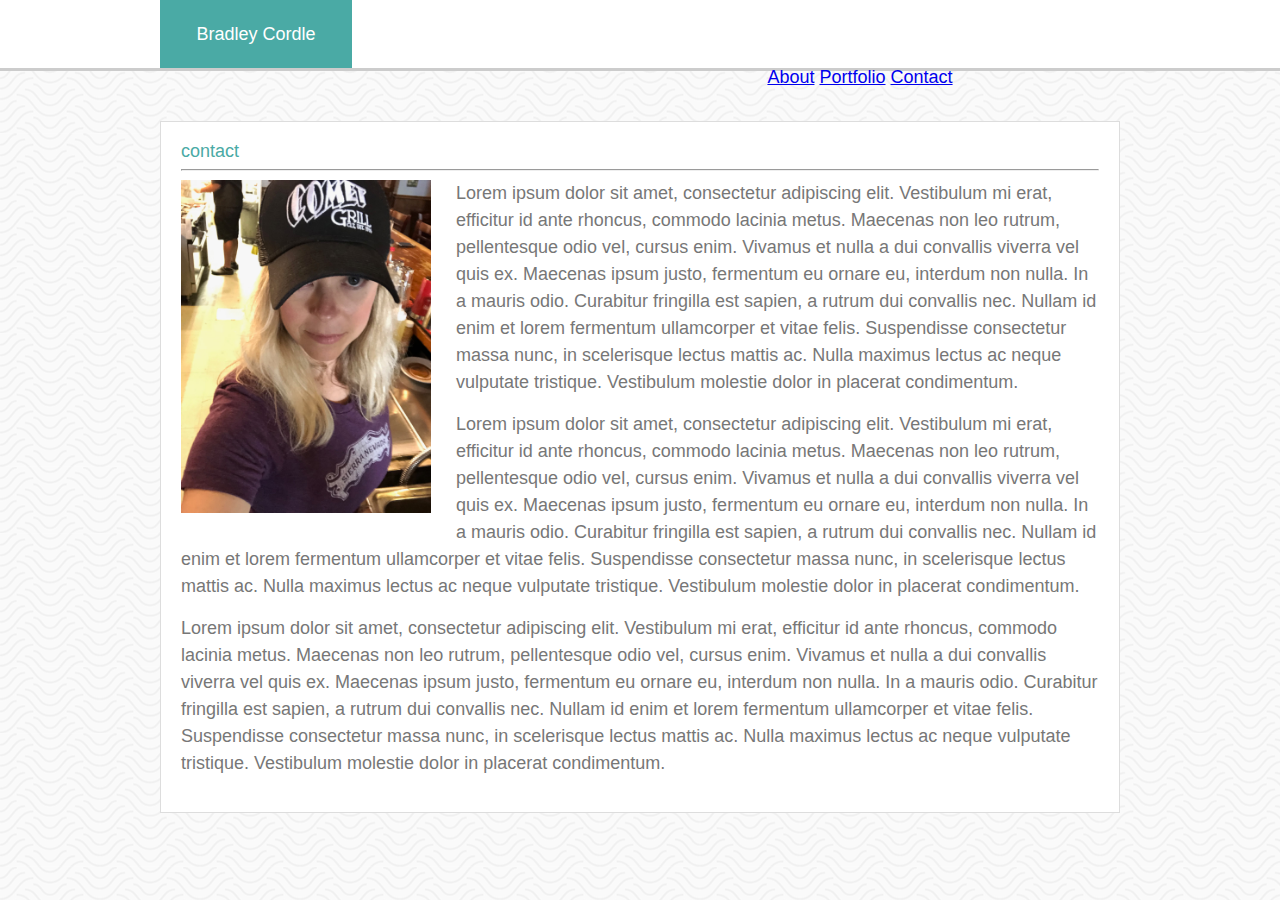
==== contact.html @ 293a4148 "added image and border. Still fighting floats but googling solutions/inspecting" ====
<!DOCTYPE html>

<html lang="en">

<head>

    <meta charset="UTF-8">
    <meta name="viewport" content="width=device-width, initial-scale=1.0">
    <meta http-equiv="X-UA-Compatible" content="ie=edge">
    <!-- <link rel="cssreset" type="text/css" href="/assets/css/css.reset"/>
    <link rel=“stylesheet” type=“text/css” href=“assets/css/style.css/"/>  -->
    <link rel="stylesheet" href="assets/css/reset.css">
    <link rel="stylesheet" href="assets/css/style.css ">


    <title>My Portfolio</title>

</head>

<body>

    <div class="header">

        <div class="container">
            <h1>Bradley Cordle</h1>

            <div id="nav">
                <a href="index.html">About</a>
                <a href="portfolio.html">Portfolio</a>
                <a href="contact.html">Contact</a>
            </div>
        </div>
    </div>

    <div class="section">


        <h2>contact</h2>

        <hr>

        <div class="image-comtainer">
            <img src="assets/images/IMG_1683.jpeg" class="image"/>
        </div>
        
        <p>
            Lorem ipsum dolor sit amet, consectetur adipiscing elit. Vestibulum mi erat, efficitur id ante rhoncus,
            commodo lacinia metus. Maecenas non leo rutrum, pellentesque odio vel, cursus enim. Vivamus et nulla a dui
            convallis viverra vel quis ex. Maecenas ipsum justo, fermentum eu ornare eu, interdum non nulla. In a mauris
            odio. Curabitur fringilla est sapien, a rutrum dui convallis nec. Nullam id enim et lorem fermentum
            ullamcorper et vitae felis. Suspendisse consectetur massa nunc, in scelerisque lectus mattis ac. Nulla
            maximus lectus ac neque vulputate tristique. Vestibulum molestie dolor in placerat condimentum.
        </p>
        <p>
            Lorem ipsum dolor sit amet, consectetur adipiscing elit. Vestibulum mi erat, efficitur id ante rhoncus,
            commodo lacinia metus. Maecenas non leo rutrum, pellentesque odio vel, cursus enim. Vivamus et nulla a dui
            convallis viverra vel quis ex. Maecenas ipsum justo, fermentum eu ornare eu, interdum non nulla. In a mauris
            odio. Curabitur fringilla est sapien, a rutrum dui convallis nec. Nullam id enim et lorem fermentum
            ullamcorper et vitae felis. Suspendisse consectetur massa nunc, in scelerisque lectus mattis ac. Nulla
            maximus lectus ac neque vulputate tristique. Vestibulum molestie dolor in placerat condimentum.
        </p>
        <p>
            Lorem ipsum dolor sit amet, consectetur adipiscing elit. Vestibulum mi erat, efficitur id ante rhoncus,
            commodo lacinia metus. Maecenas non leo rutrum, pellentesque odio vel, cursus enim. Vivamus et nulla a dui
            convallis viverra vel quis ex. Maecenas ipsum justo, fermentum eu ornare eu, interdum non nulla. In a mauris
            odio. Curabitur fringilla est sapien, a rutrum dui convallis nec. Nullam id enim et lorem fermentum
            ullamcorper et vitae felis. Suspendisse consectetur massa nunc, in scelerisque lectus mattis ac. Nulla
            maximus lectus ac neque vulputate tristique. Vestibulum molestie dolor in placerat condimentum.
        </p>
    </div>

</body>

</html>
---- assets/css/style.css ----
* {
    box-sizing: border-box;
}

body {
    margin: 50px;
    color: #777777;
    font-family: Arial, Helvetica, sans-serif;
    /* width: 960px; */
    margin: 0 auto;
    font-size: 18px;
    background-image: url("/assets/images/papyrus.png");
  }

  .header {
    position: relative;
    width: 100%;
    background-color: #ffffff;
    border-bottom: #cccccc solid;
    margin-bottom: 50px;
    
  }

  .container {
    width: 960px;
    margin: auto;
  }

  h1 {
    background-color: #4aaaa5;
    color: white;
    /* position: static; */
    padding: 25px;
    width: 20%;
    text-align: center;
  }

  #nav {
    width: 270px;
    float: right;
    text-align: center;
    margin-right: 125px;
    text-decoration: none;
    color: #777777;
  }  
    /* float: right; */
      /* display: inline-block; */
      /* padding: 25px; */
      /* position: relative; */
  }

a {
    text-decoration: none;
    color: #777777;
  }


.section {
    background-color: #ffffff;
    padding: 20px;
    width: 960px;
    margin: auto;
    border: 1px solid #dddddd;
   
    

}

h2 {
    color: #4aaaa5;
}

p {
   line-height: 150%;
   padding-bottom: 15px; 
}

.image {
  width: 250px;
  float: left;
  margin: 0 25px 25px 0;
}
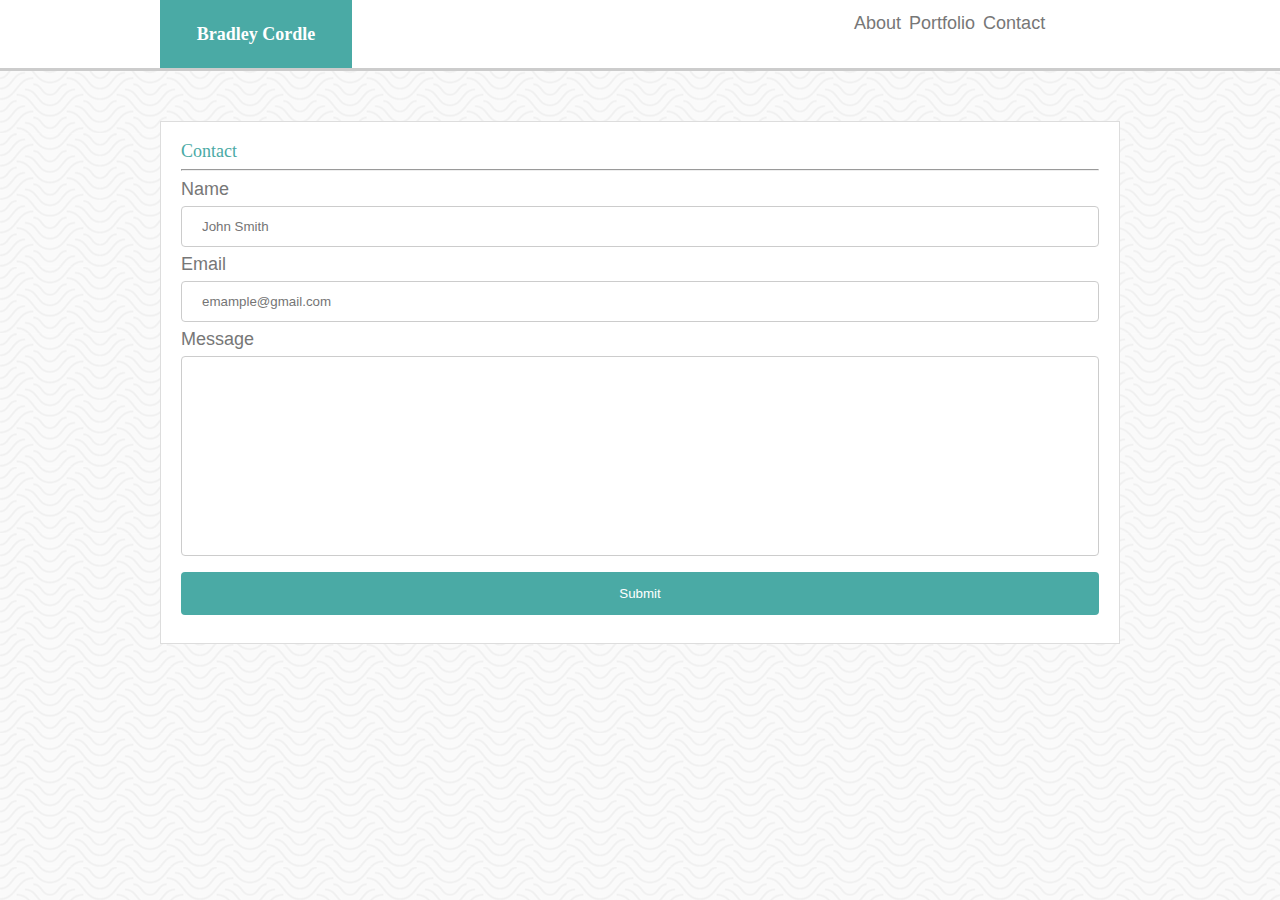
==== commit 91a943db: "added Contact page and finished form (from w3schools paste & modify). Still need to add footer? and " ====
--- a/contact.html
+++ b/contact.html
@@ -11,63 +11,60 @@
     <link rel=“stylesheet” type=“text/css” href=“assets/css/style.css/"/>  -->
     <link rel="stylesheet" href="assets/css/reset.css">
     <link rel="stylesheet" href="assets/css/style.css ">
+    <link rel="stylesheet" href="assets/css/style2.css">
 
 
-    <title>My Portfolio</title>
+    <title>Contact Page</title>
 
 </head>
 
 <body>
 
-    <div class="header">
+    <div class="wrapper">
 
-        <div class="container">
-            <h1>Bradley Cordle</h1>
+        <div class="header">
 
-            <div id="nav">
-                <a href="index.html">About</a>
-                <a href="portfolio.html">Portfolio</a>
-                <a href="contact.html">Contact</a>
+            <div class="container">
+
+                <div class="nav">
+                    <a href="index.html">About</a>
+                    <a href="portfolio.html">Portfolio</a>
+                    <a href="contact.html">Contact</a>
+                </div>
+
+                <div class="aqua-box">
+                    <h1>Bradley Cordle</h1>
+                </div>
+
+
+
             </div>
+
         </div>
+
+        <div class="form-content">
+
+            <h2>Contact</h2>
+
+            <hr>
+
+            <form action="/action_page.php">
+                <label for="name">Name</label>
+                <input type="text" id="name" name="name" placeholder="John Smith">
+
+                <label for="email">Email</label>
+                <input type="text" id="email" name="email" placeholder="emample@gmail.com">
+
+                <label for="message">Message</label>
+                <input type="text" id="message" name="message">
+                <!-- <textarea id="message" name="message" style="height:200px"></textarea> -->
+
+                <input type="submit" value="Submit">
+            </form>
+        </div>
+
     </div>
 
-    <div class="section">
-
-
-        <h2>contact</h2>
-
-        <hr>
-
-        <div class="image-comtainer">
-            <img src="assets/images/IMG_1683.jpeg" class="image"/>
-        </div>
-        
-        <p>
-            Lorem ipsum dolor sit amet, consectetur adipiscing elit. Vestibulum mi erat, efficitur id ante rhoncus,
-            commodo lacinia metus. Maecenas non leo rutrum, pellentesque odio vel, cursus enim. Vivamus et nulla a dui
-            convallis viverra vel quis ex. Maecenas ipsum justo, fermentum eu ornare eu, interdum non nulla. In a mauris
-            odio. Curabitur fringilla est sapien, a rutrum dui convallis nec. Nullam id enim et lorem fermentum
-            ullamcorper et vitae felis. Suspendisse consectetur massa nunc, in scelerisque lectus mattis ac. Nulla
-            maximus lectus ac neque vulputate tristique. Vestibulum molestie dolor in placerat condimentum.
-        </p>
-        <p>
-            Lorem ipsum dolor sit amet, consectetur adipiscing elit. Vestibulum mi erat, efficitur id ante rhoncus,
-            commodo lacinia metus. Maecenas non leo rutrum, pellentesque odio vel, cursus enim. Vivamus et nulla a dui
-            convallis viverra vel quis ex. Maecenas ipsum justo, fermentum eu ornare eu, interdum non nulla. In a mauris
-            odio. Curabitur fringilla est sapien, a rutrum dui convallis nec. Nullam id enim et lorem fermentum
-            ullamcorper et vitae felis. Suspendisse consectetur massa nunc, in scelerisque lectus mattis ac. Nulla
-            maximus lectus ac neque vulputate tristique. Vestibulum molestie dolor in placerat condimentum.
-        </p>
-        <p>
-            Lorem ipsum dolor sit amet, consectetur adipiscing elit. Vestibulum mi erat, efficitur id ante rhoncus,
-            commodo lacinia metus. Maecenas non leo rutrum, pellentesque odio vel, cursus enim. Vivamus et nulla a dui
-            convallis viverra vel quis ex. Maecenas ipsum justo, fermentum eu ornare eu, interdum non nulla. In a mauris
-            odio. Curabitur fringilla est sapien, a rutrum dui convallis nec. Nullam id enim et lorem fermentum
-            ullamcorper et vitae felis. Suspendisse consectetur massa nunc, in scelerisque lectus mattis ac. Nulla
-            maximus lectus ac neque vulputate tristique. Vestibulum molestie dolor in placerat condimentum.
-        </p>
-    </div>
 
 </body>
 
--- a/assets/css/style.css
+++ b/assets/css/style.css
@@ -1,15 +1,17 @@
+/* I don't know what this means, but it was in some of the examples & seems to make eveything work better? */
 * {
     box-sizing: border-box;
 }
 
 body {
-    margin: 50px;
-    color: #777777;
-    font-family: Arial, Helvetica, sans-serif;
+  background-image: url('../images/papyrus.png');  
+  /* margin: 50px; */
+  color: #777777;
+  font-family: Arial, Helvetica, sans-serif;
     /* width: 960px; */
-    margin: 0 auto;
-    font-size: 18px;
-    background-image: url("/assets/images/papyrus.png");
+  margin: 0 auto; /*---saw this in positioning video---*/
+  font-size: 18px;
+    
   }
 
   .header {
@@ -17,51 +19,67 @@
     width: 100%;
     background-color: #ffffff;
     border-bottom: #cccccc solid;
-    margin-bottom: 50px;
-    
+    margin-bottom: 50px;  
+    /*--- margin-bottom bumped container div down ---*/
   }
 
   .container {
     width: 960px;
+    /* height: 60px; */
     margin: auto;
   }
 
-  h1 {
+  h1, h2 {
+
+    font-family: Georgia, 'Times New Roman', Times, serif;
+
+  }
+  
+  .aqua-box {
     background-color: #4aaaa5;
     color: white;
     /* position: static; */
     padding: 25px;
     width: 20%;
     text-align: center;
+    font-weight: bold;
+    vertical-align: middle; /*---not sure why?---*/
   }
 
-  #nav {
+  .nav {
+    color: #777777;
+    text-decoration: none;
     width: 270px;
     float: right;
     text-align: center;
-    margin-right: 125px;
-    text-decoration: none;
-    color: #777777;
+    /* margin-right: 125px; */
+    padding-top: 10px;
+    
   }  
     /* float: right; */
       /* display: inline-block; */
       /* padding: 25px; */
       /* position: relative; */
-  }
+  
 
 a {
+    color: #777777;  
     text-decoration: none;
-    color: #777777;
+    float: left;
+    margin: 0;
+    padding: 4px;
+    
   }
 
 
 .section {
+    clear: both;
     background-color: #ffffff;
     padding: 20px;
     width: 960px;
     margin: auto;
     border: 1px solid #dddddd;
-   
+   position: relative;
     
 
 }
@@ -81,3 +99,16 @@
   margin: 0 25px 25px 0;
 }
 
+.footer {
+  /* position: fixed; */
+  width: 100%;
+  height: 30px;
+  background-color: #666666;
+  border-top-color: #4aaaa5 solid 6px;
+  color: white;
+  padding-top: 25px;
+  text-align: center;
+  /* bottom: 0; */
+  /* left: 0; */
+}
+
--- a/assets/css/style2.css
+++ b/assets/css/style2.css
@@ -0,0 +1,50 @@
+.form-content {
+    clear: both;
+    background-color: #ffffff;
+    padding: 20px;
+    width: 960px;
+    margin: auto;
+    border: 1px solid #dddddd;
+   position: relative;
+    
+}
+
+#message {
+
+    height: 200px;
+
+}
+
+
+
+
+
+
+
+/* Style inputs */
+input[type=text], select {
+    width: 100%;
+    padding: 12px 20px;
+    margin: 8px 0;
+    display: inline-block;
+    border: 1px solid #ccc;
+    border-radius: 4px;
+    box-sizing: border-box;
+  }
+  
+  /* Style the submit button */
+  input[type=submit] {
+    width: 100%;
+    background-color: #4aaaa5;
+    color: white;
+    padding: 14px 20px;
+    margin: 8px 0;
+    border: none;
+    border-radius: 4px;
+    cursor: pointer;
+  }
+  
+  /* Add a background color to the submit button on mouse-over */
+  input[type=submit]:hover {
+    background-color: pink;
+  }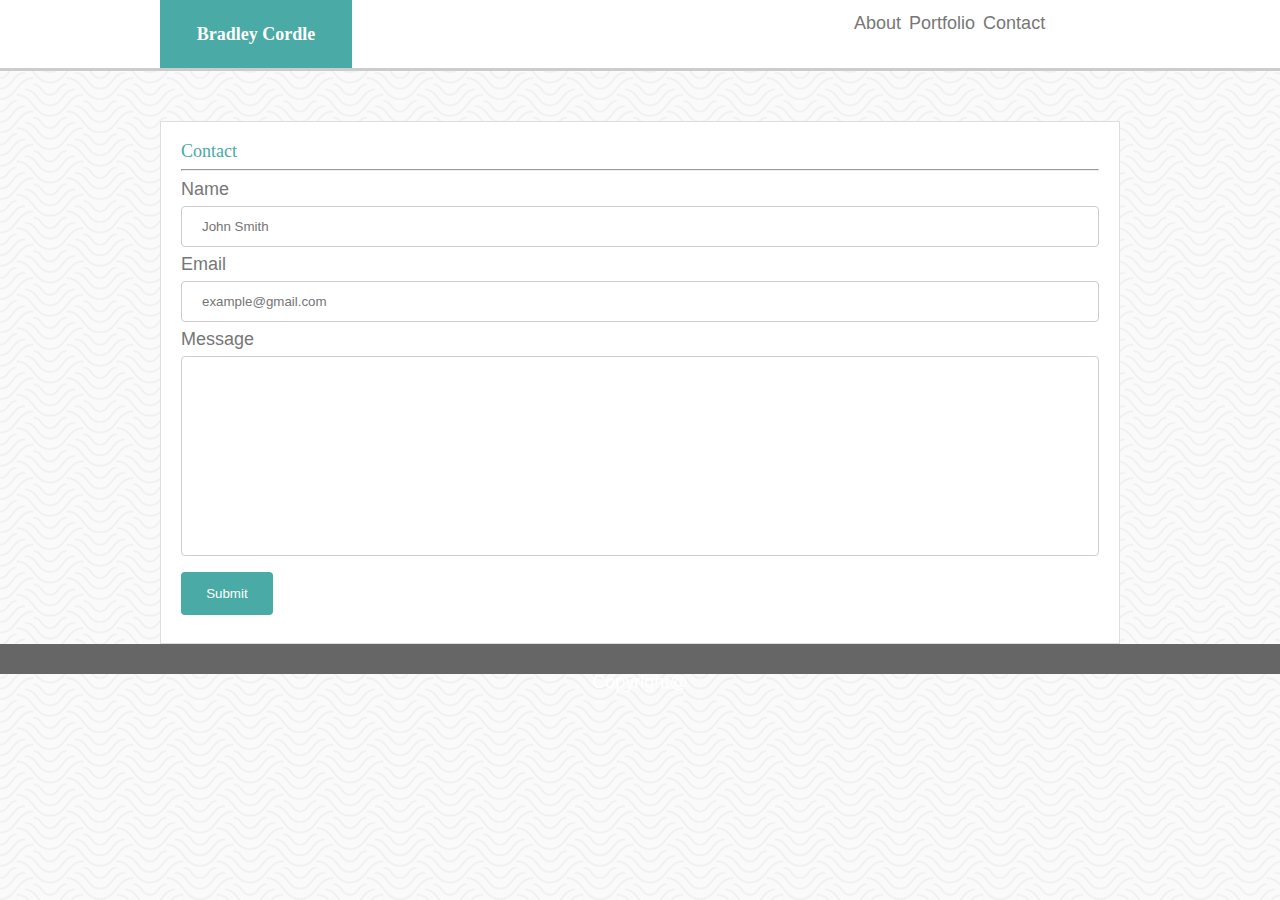
==== commit ac7e3c53: "fixed button and added footer, although it's not right..." ====
--- a/contact.html
+++ b/contact.html
@@ -53,7 +53,7 @@
                 <input type="text" id="name" name="name" placeholder="John Smith">
 
                 <label for="email">Email</label>
-                <input type="text" id="email" name="email" placeholder="emample@gmail.com">
+                <input type="text" id="email" name="email" placeholder="example@gmail.com">
 
                 <label for="message">Message</label>
                 <input type="text" id="message" name="message">
@@ -63,6 +63,10 @@
             </form>
         </div>
 
+        <div class="footer">
+            <p>Copyright@</p>
+        </div>
+
     </div>
 
 
--- a/assets/css/style2.css
+++ b/assets/css/style2.css
@@ -34,7 +34,7 @@
   
   /* Style the submit button */
   input[type=submit] {
-    width: 100%;
+    width: 10%;
     background-color: #4aaaa5;
     color: white;
     padding: 14px 20px;
